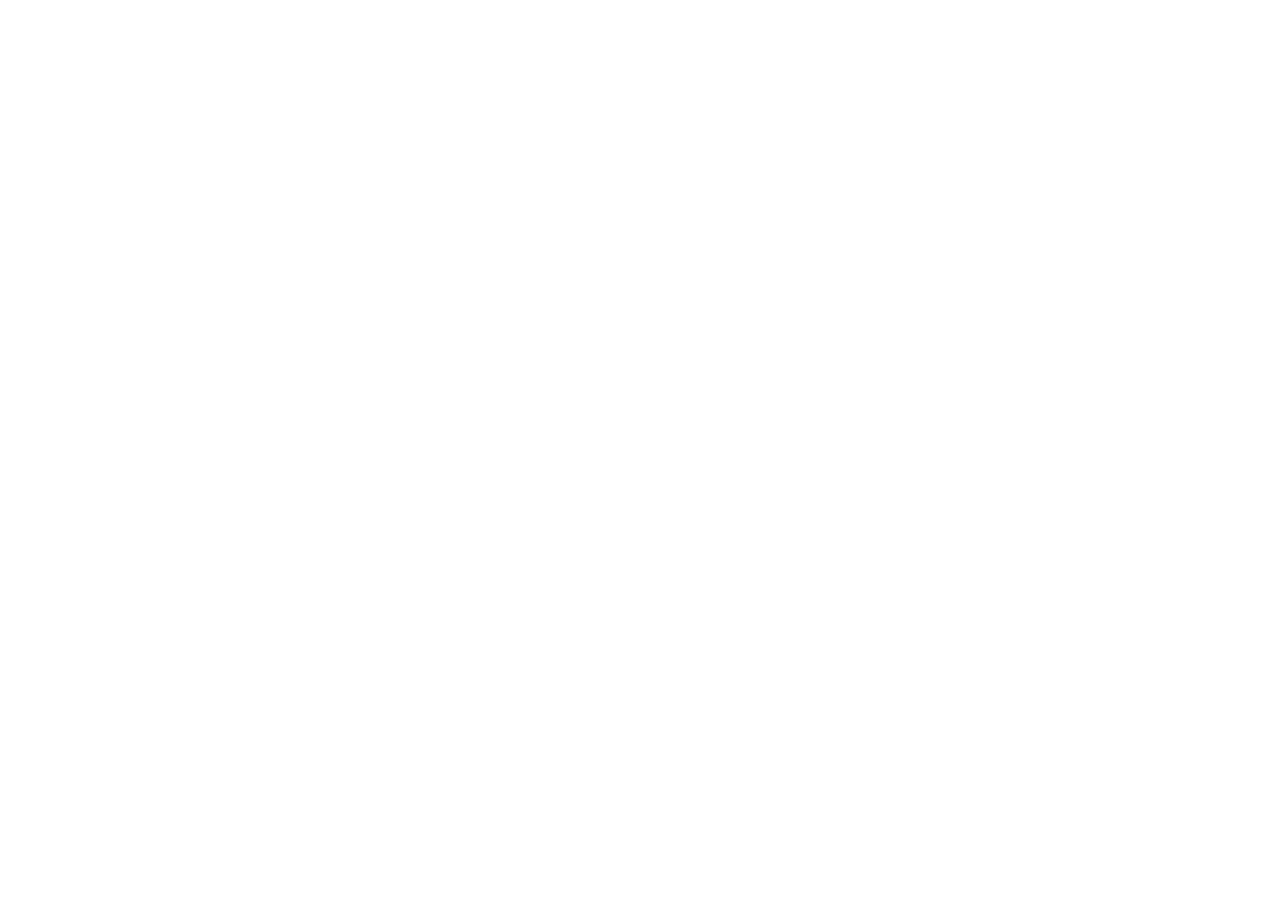
==== pages/detallePokemon.html @ dbbaa373 "primer commit" ====
<!DOCTYPE html>
<html lang="es">
<head>
    <meta charset="UTF-8">
    <meta http-equiv="X-UA-Compatible" content="IE=edge">
    <meta name="viewport" content="width=device-width, initial-scale=1.0">
    <meta name="description" content="Pagina de pokemones">
    <meta name="keywords" content="pokemon, pikachu, charizard">
    <meta name="author" content="Grupo Chariz">
    <link href="https://cdn.jsdelivr.net/npm/bootstrap@5.3.0-alpha1/dist/css/bootstrap.min.css" rel="stylesheet" integrity="sha384-GLhlTQ8iRABdZLl6O3oVMWSktQOp6b7In1Zl3/Jr59b6EGGoI1aFkw7cmDA6j6gD" crossorigin="anonymous">
    <link rel="stylesheet" href="https://cdn.jsdelivr.net/npm/bootstrap-icons@1.10.3/font/bootstrap-icons.css">
    <title>Pokedex</title>
</head>
<body>
    <header></header>
    <main></main>
    <footer></footer>
    <script src="https://cdn.jsdelivr.net/npm/bootstrap@5.3.0-alpha1/dist/js/bootstrap.bundle.min.js" integrity="sha384-w76AqPfDkMBDXo30jS1Sgez6pr3x5MlQ1ZAGC+nuZB+EYdgRZgiwxhTBTkF7CXvN" crossorigin="anonymous"></script>
</body>
</html>
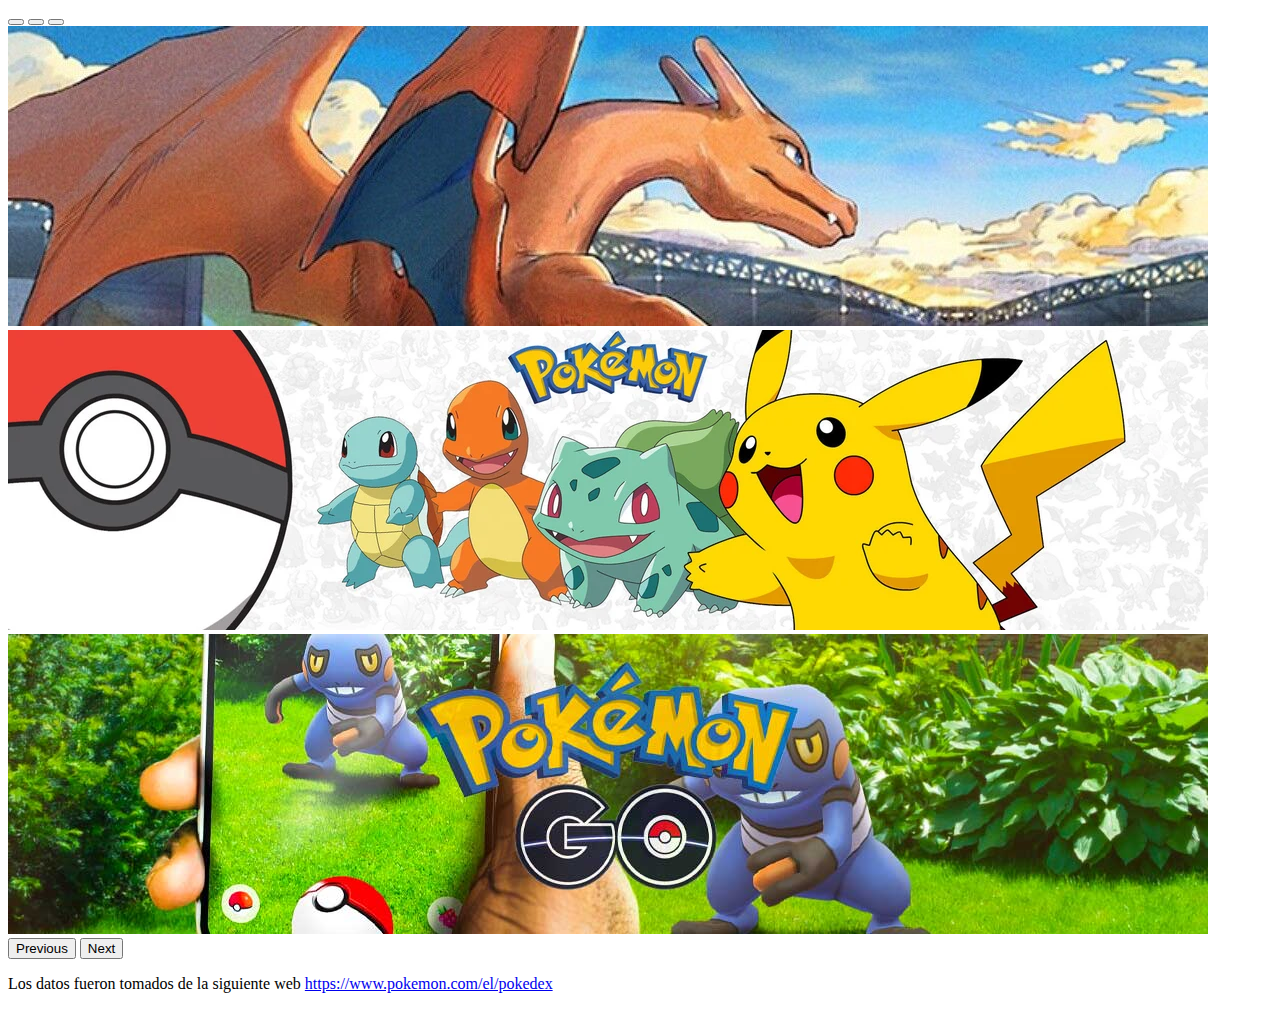
==== commit 51de353d: "Se agrega carrusel y pagina de donde se sacan los datos, se guardan resultados optimos" ====
--- a/pages/detallePokemon.html
+++ b/pages/detallePokemon.html
@@ -13,7 +13,41 @@
 </head>
 <body>
     <header></header>
-    <main></main>
+    <main>
+        <section class="container my-5">
+            <article>
+                <div id="carouselIndicators" class="carousel slide">
+                    <div class="carousel-indicators">
+                      <button type="button" data-bs-target="#carouselIndicators" data-bs-slide-to="0" class="active" aria-current="true" aria-label="Slide 1"></button>
+                      <button type="button" data-bs-target="#carouselIndicators" data-bs-slide-to="1" aria-label="Slide 2"></button>
+                      <button type="button" data-bs-target="#carouselIndicators" data-bs-slide-to="2" aria-label="Slide 3"></button>
+                    </div>
+                    <div class="carousel-inner">
+                      <div class="carousel-item active">
+                        <img src="../img/detalle Pokemon/charizard.jpg" class="d-block w-100" alt="...">
+                      </div>
+                      <div class="carousel-item">
+                        <img src="../img/detalle Pokemon/pokemon.png" class="d-block w-100" alt="...">
+                      </div>
+                      <div class="carousel-item">
+                        <img src="../img/detalle Pokemon/pokemongo.jpg" class="d-block w-100" alt="...">
+                      </div>
+                    </div>
+                    <button class="carousel-control-prev" type="button" data-bs-target="#carouselIndicators" data-bs-slide="prev">
+                      <span class="carousel-control-prev-icon" aria-hidden="true"></span>
+                      <span class="visually-hidden">Previous</span>
+                    </button>
+                    <button class="carousel-control-next" type="button" data-bs-target="#carouselIndicators" data-bs-slide="next">
+                      <span class="carousel-control-next-icon" aria-hidden="true"></span>
+                      <span class="visually-hidden">Next</span>
+                    </button>
+                  </div>
+            </article>
+            <article>
+                <p>Los datos fueron tomados de la siguiente web <a href="https://www.pokemon.com/el/pokedex">https://www.pokemon.com/el/pokedex</a></p>
+            </article>
+        </section>
+    </main>
     <footer></footer>
     <script src="https://cdn.jsdelivr.net/npm/bootstrap@5.3.0-alpha1/dist/js/bootstrap.bundle.min.js" integrity="sha384-w76AqPfDkMBDXo30jS1Sgez6pr3x5MlQ1ZAGC+nuZB+EYdgRZgiwxhTBTkF7CXvN" crossorigin="anonymous"></script>
 </body>
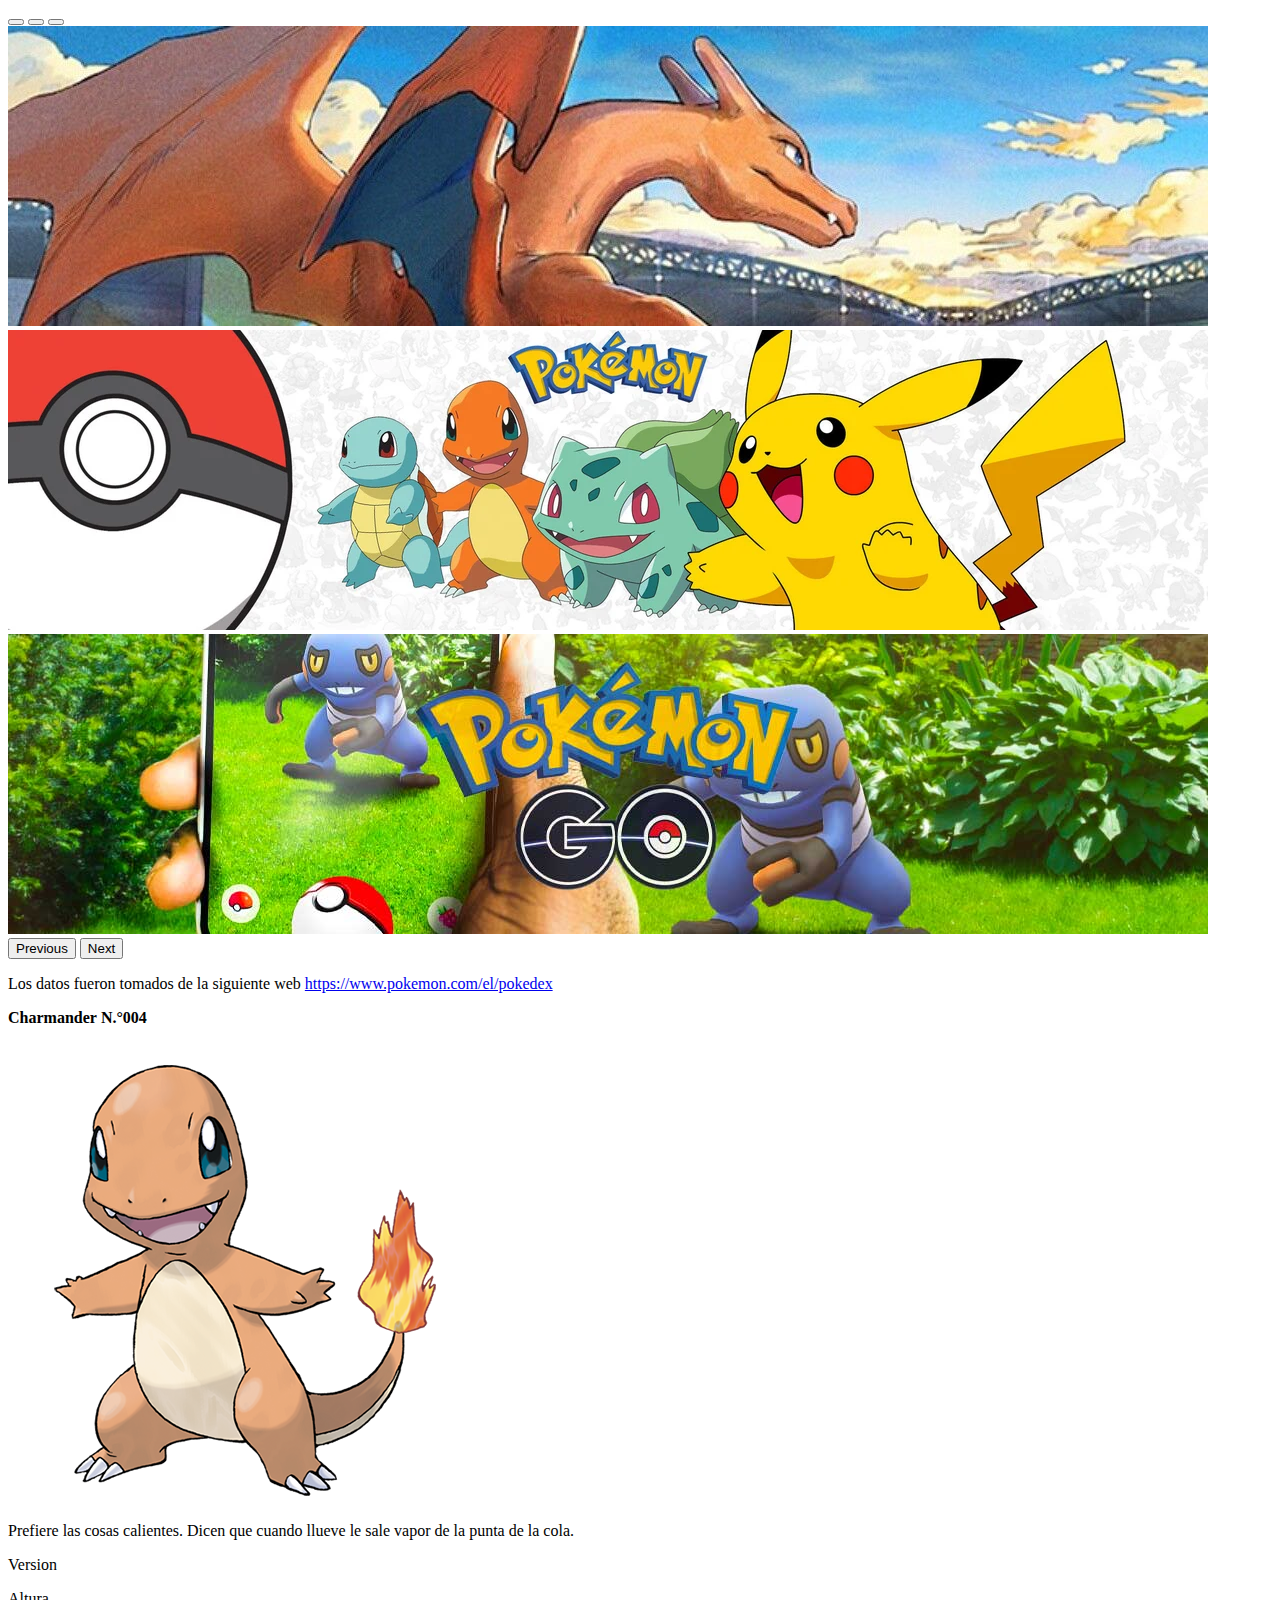
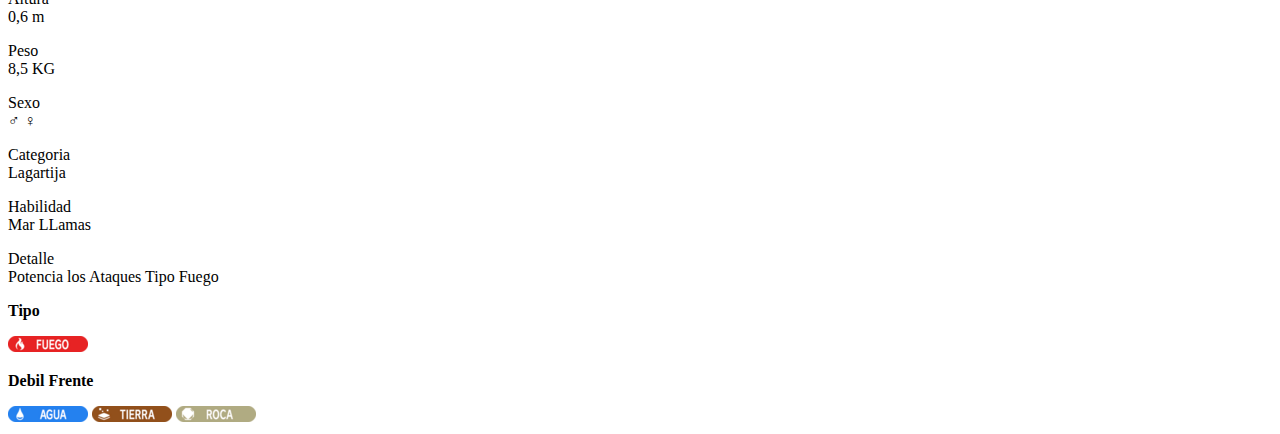
==== commit 3cb87b2a: "Se realiza pagina de detalles con detalles individual del pokemon, se verifica modelo responsive cor" ====
--- a/pages/detallePokemon.html
+++ b/pages/detallePokemon.html
@@ -47,6 +47,39 @@
                 <p>Los datos fueron tomados de la siguiente web <a href="https://www.pokemon.com/el/pokedex">https://www.pokemon.com/el/pokedex</a></p>
             </article>
         </section>
+        <section class="container border rounded">
+            <article class="text-center">
+                <p class="fs-2"><b>Charmander</b> <b class="text-secondary">N.°004</b></p>
+            </article>
+            <article class="d-flex flex-wrap pe-lg-5 pe-xl-5 pe-xxl-5">
+                    <img src="../img/detalle Pokemon/004 (1).png" alt="charmander" class="img-fluid col-12 col-sm-12 col-md-12 col-lg-4 col-xl-4 col-xxl-4">
+                    <div class="col-12 col-sm-12 col-md-12 col-lg-8 col-xl-8 col-xxl-8">
+                        <p">Prefiere las cosas calientes. Dicen que cuando llueve le sale vapor de la punta de la cola.</p>
+                        <div class="card text-bg-primary mb-3">
+                            <div class="card-header">Version</div>
+                            <div class="card-body d-flex flex-wrap">
+                              <p class="card-text col-6 col-sm-6 col-md-6 col-lg-6 col-xl-6 col-xxl-6">Altura <br> 0,6 m</p>
+                              <p class="card-text col-6 col-sm-6 col-md-6 col-lg-6 col-xl-6 col-xxl-6">Peso <br> 8,5 KG</p>
+                              <p class="card-text col-6 col-sm-6 col-md-6 col-lg-6 col-xl-6 col-xxl-6">Sexo <br> ♂ ♀</p>
+                              <p class="card-text col-6 col-sm-6 col-md-6 col-lg-6 col-xl-6 col-xxl-6">Categoria <br> Lagartija</p>
+                              <p class="card-text col-6 col-sm-6 col-md-6 col-lg-6 col-xl-6 col-xxl-6">Habilidad <br> Mar LLamas</p>
+                              <p class="card-text col-6 col-sm-6 col-md-6 col-lg-6 col-xl-6 col-xxl-6">Detalle <br> Potencia los Ataques Tipo Fuego</p>
+                            </div>
+                        </div>
+                        <p class="mb-0"><b>Tipo</b></p>
+                        <img src="../img/detalle Pokemon/tipofuego.png" alt="tipofuego" class="mb-3">
+                        <p class="mb-0"><b>Debil Frente</b></p>
+                        <div class="mb-3">
+                            <img src="../img/detalle Pokemon/tipoagua.png" alt="tipoagua">
+                            <img src="../img/detalle Pokemon/tipotierra.png" alt="tipotierra">
+                            <img src="../img/detalle Pokemon/tiporoca.png" alt="tiporoca">
+                        </div>
+                    </div>
+            </article>
+            <article class="border bg-secondary">
+
+            </article>
+        </section>
     </main>
     <footer></footer>
     <script src="https://cdn.jsdelivr.net/npm/bootstrap@5.3.0-alpha1/dist/js/bootstrap.bundle.min.js" integrity="sha384-w76AqPfDkMBDXo30jS1Sgez6pr3x5MlQ1ZAGC+nuZB+EYdgRZgiwxhTBTkF7CXvN" crossorigin="anonymous"></script>
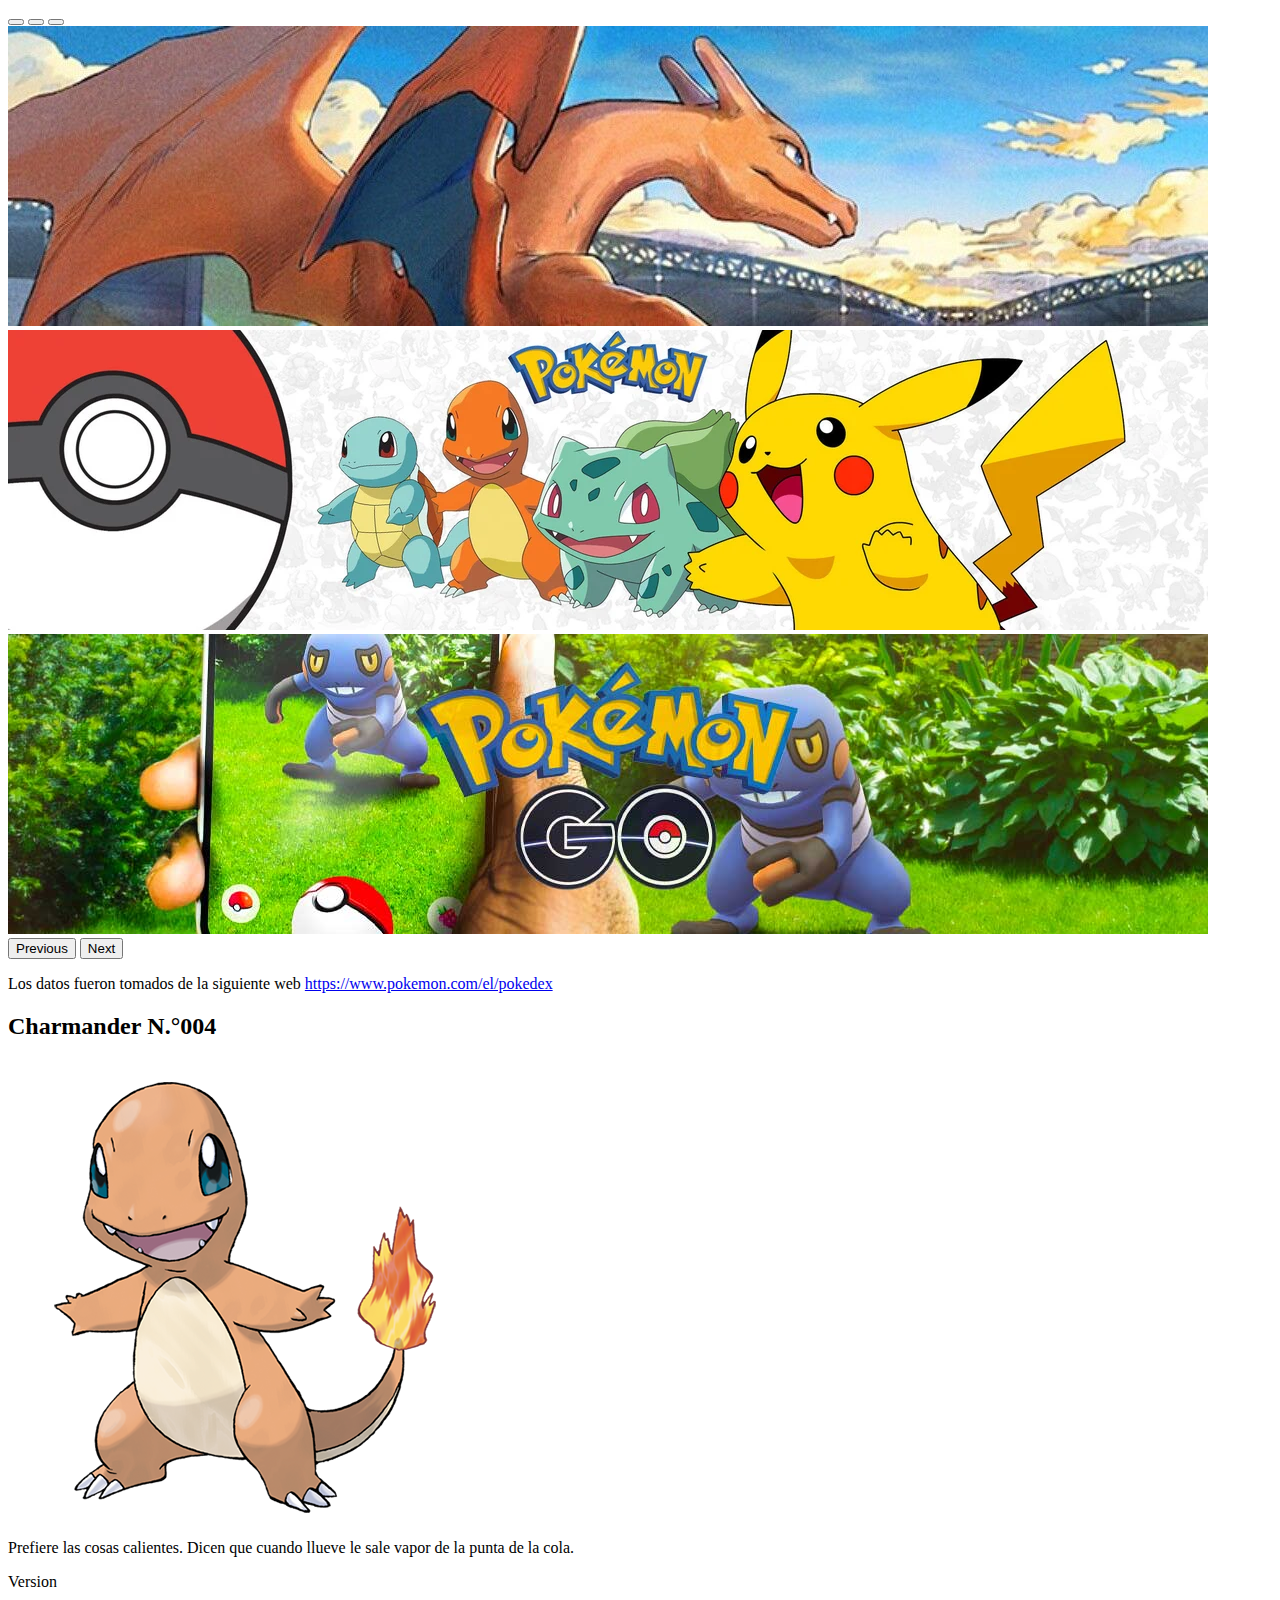
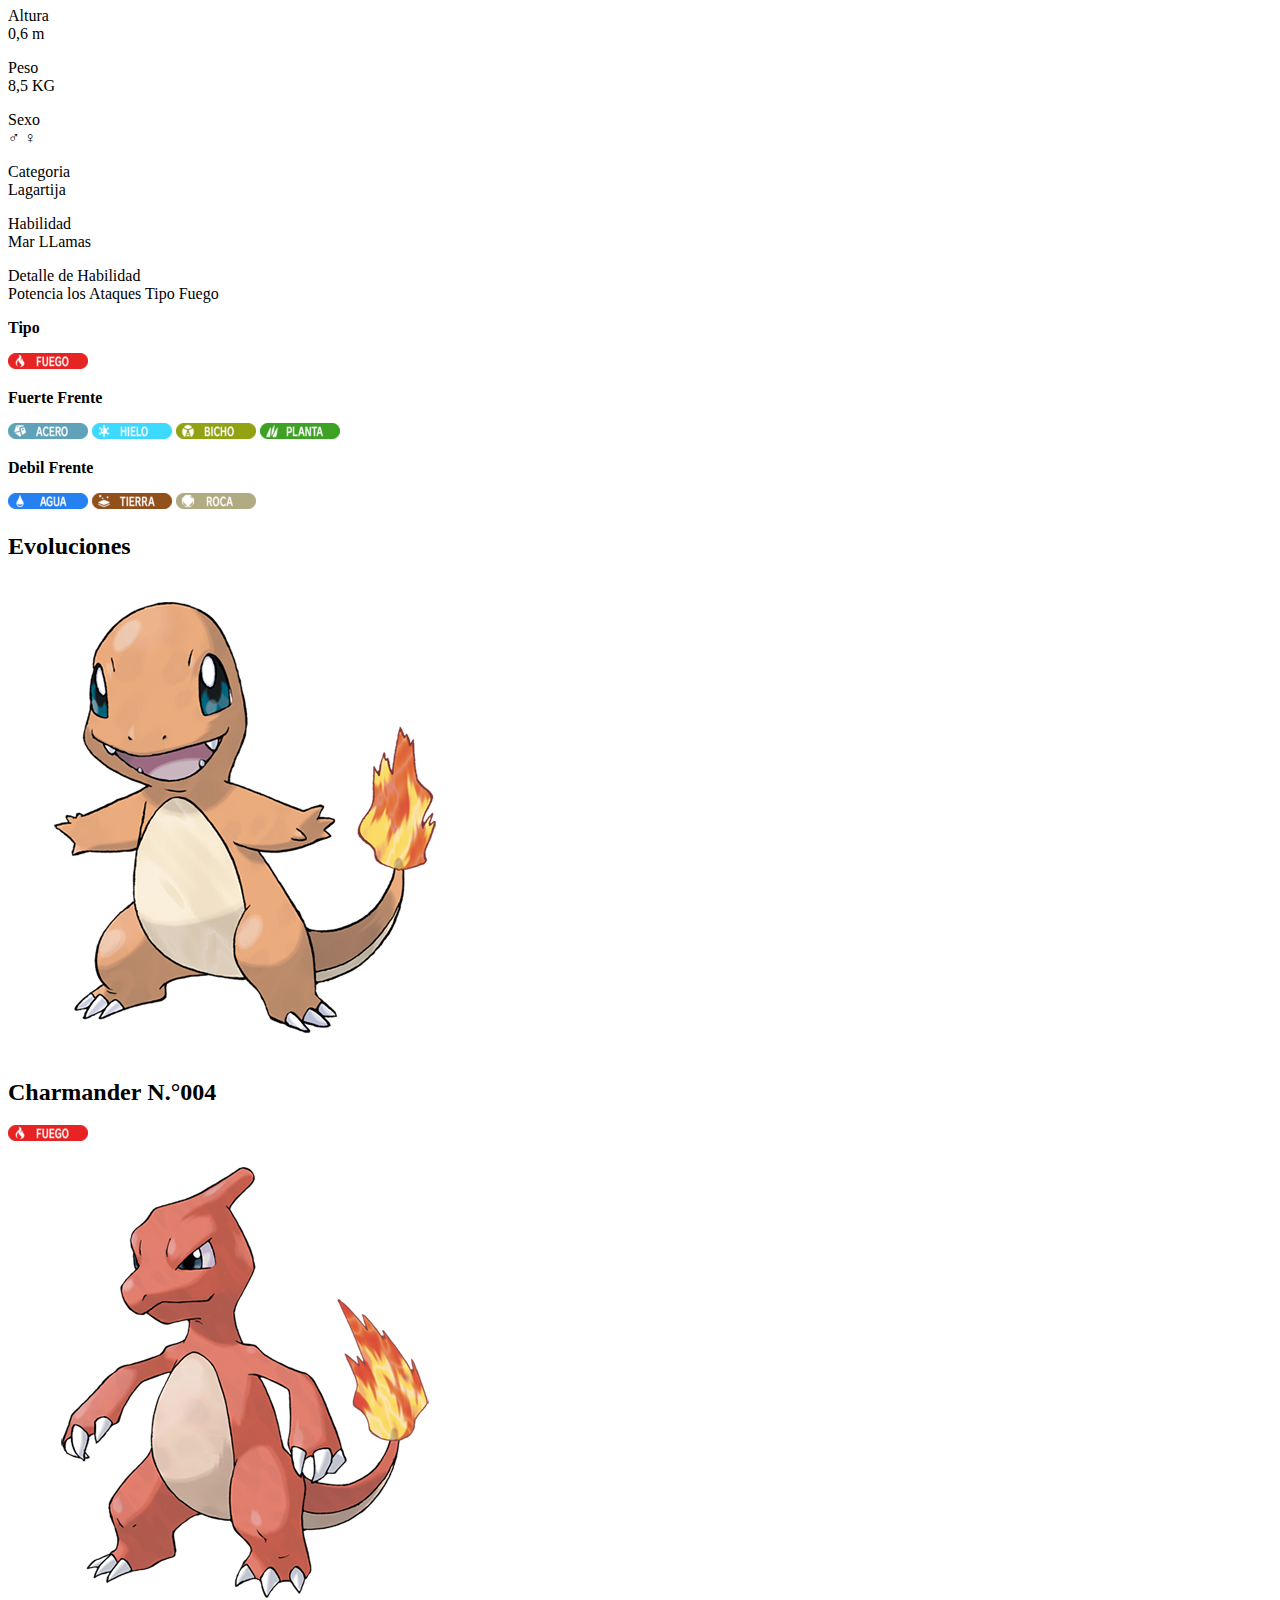
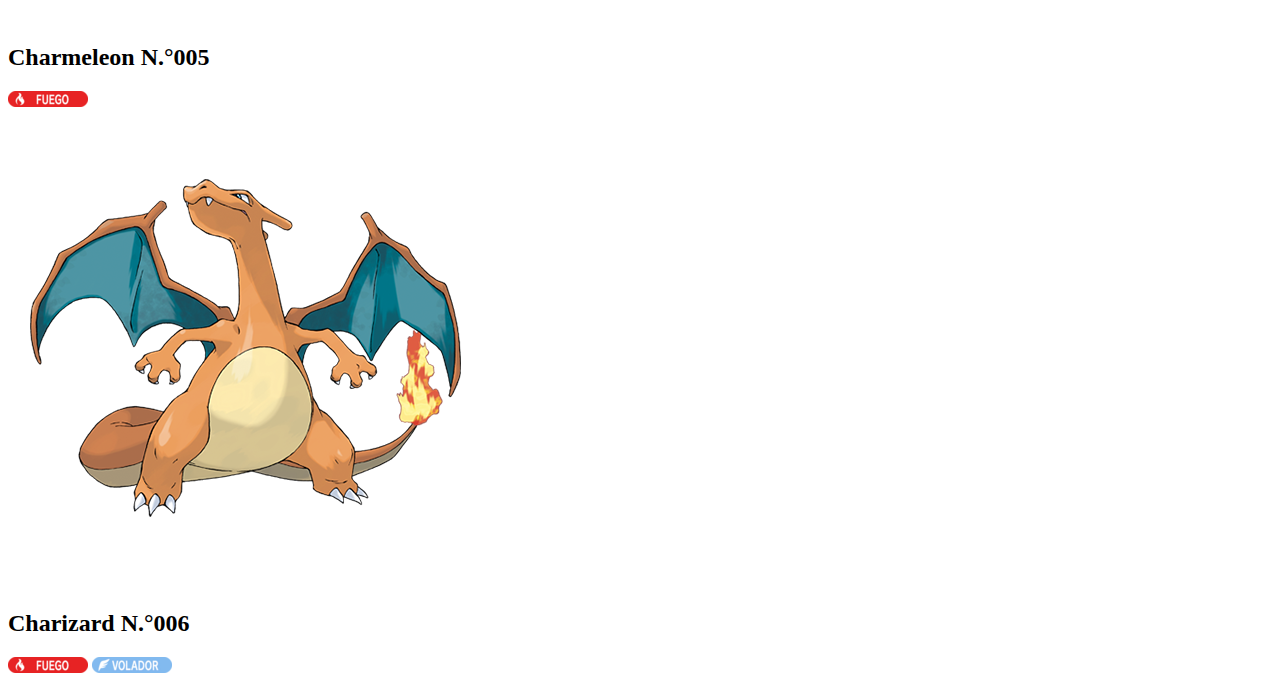
==== commit 2c5a92de: "se agregan imagenes de los tipo de pokemon, se agrega fortalizas de tipo, se agrega evoluciones de p" ====
--- a/pages/detallePokemon.html
+++ b/pages/detallePokemon.html
@@ -13,7 +13,7 @@
 </head>
 <body>
     <header></header>
-    <main>
+    <main class="my-3">
         <section class="container my-5">
             <article>
                 <div id="carouselIndicators" class="carousel slide">
@@ -49,11 +49,11 @@
         </section>
         <section class="container border rounded">
             <article class="text-center">
-                <p class="fs-2"><b>Charmander</b> <b class="text-secondary">N.°004</b></p>
+                <h2 class="fs-2"><b>Charmander</b> <b class="text-secondary">N.°004</b></h2>
             </article>
             <article class="d-flex flex-wrap pe-lg-5 pe-xl-5 pe-xxl-5">
-                    <img src="../img/detalle Pokemon/004 (1).png" alt="charmander" class="img-fluid col-12 col-sm-12 col-md-12 col-lg-4 col-xl-4 col-xxl-4">
-                    <div class="col-12 col-sm-12 col-md-12 col-lg-8 col-xl-8 col-xxl-8">
+                    <img src="../img/detalle Pokemon/004 (1).png" alt="charmander" class="img-fluid col-12 col-sm-12 col-md-12 col-lg-6 col-xl-6 col-xxl-6">
+                    <div class="col-12 col-sm-12 col-md-12 col-lg-6 col-xl-6 col-xxl-6">
                         <p">Prefiere las cosas calientes. Dicen que cuando llueve le sale vapor de la punta de la cola.</p>
                         <div class="card text-bg-primary mb-3">
                             <div class="card-header">Version</div>
@@ -63,11 +63,18 @@
                               <p class="card-text col-6 col-sm-6 col-md-6 col-lg-6 col-xl-6 col-xxl-6">Sexo <br> ♂ ♀</p>
                               <p class="card-text col-6 col-sm-6 col-md-6 col-lg-6 col-xl-6 col-xxl-6">Categoria <br> Lagartija</p>
                               <p class="card-text col-6 col-sm-6 col-md-6 col-lg-6 col-xl-6 col-xxl-6">Habilidad <br> Mar LLamas</p>
-                              <p class="card-text col-6 col-sm-6 col-md-6 col-lg-6 col-xl-6 col-xxl-6">Detalle <br> Potencia los Ataques Tipo Fuego</p>
+                              <p class="card-text col-6 col-sm-6 col-md-6 col-lg-6 col-xl-6 col-xxl-6">Detalle de Habilidad<br> Potencia los Ataques Tipo Fuego</p>
                             </div>
                         </div>
                         <p class="mb-0"><b>Tipo</b></p>
                         <img src="../img/detalle Pokemon/tipofuego.png" alt="tipofuego" class="mb-3">
+                        <p class="mb-0"><b>Fuerte Frente</b></p>
+                        <div class="mb-3">
+                            <img src="../img/detalle Pokemon/tipoacero.png" alt="tipoacerp">
+                            <img src="../img/detalle Pokemon/tipohielo.png" alt="tipohielo">
+                            <img src="../img/detalle Pokemon/tipobicho.png" alt="tipobicho">
+                            <img src="../img/detalle Pokemon/tipoplanta.png" alt="tipoplanta">
+                        </div>
                         <p class="mb-0"><b>Debil Frente</b></p>
                         <div class="mb-3">
                             <img src="../img/detalle Pokemon/tipoagua.png" alt="tipoagua">
@@ -76,8 +83,32 @@
                         </div>
                     </div>
             </article>
-            <article class="border bg-secondary">
-
+            <article class="border border-secondary-subtle rounded bg-body-secondary my-2 text-center text-sm-center text-md-center">
+                <h2 class="m-4">Evoluciones</h2>
+                <div class="d-flex flex-wrap">
+                    <div class="col-12 col-sm-12 col-md-12 col-lg-4 col-xl-4 col-xxl-4">
+                        <a href="./detallePokemon.html"><img src="../img/detalle Pokemon/004 (1).png" alt="charmander" class="img-fluid"></a>
+                        <h2 class="fs-2 ms-4"><b>Charmander</b> <b class="text-secondary">N.°004</b></h2>
+                        <div>
+                            <img src="../img/detalle Pokemon/tipofuego.png" alt="tipofuego" class="ms-4">
+                        </div>
+                    </div>
+                    <div class="col-12 col-sm-12 col-md-12 col-lg-4 col-xl-4 col-xxl-4">
+                        <a href="./error.html"><img src="../img/detalle Pokemon/005.png" alt="charmeleon" class="img-fluid"></a>
+                        <h2 class="fs-2 ms-4"><b>Charmeleon</b> <b class="text-secondary">N.°005</b></h2>
+                        <div>
+                            <img src="../img/detalle Pokemon/tipofuego.png" alt="tipofuego" class="ms-4">
+                        </div>
+                    </div>
+                    <div class="col-12 col-sm-12 col-md-12 col-lg-4 col-xl-4 col-xxl-4">
+                        <a href="./error.html"><img src="../img/detalle Pokemon/006.png" alt="charizard" class="img-fluid"></a>
+                        <h2 class="fs-2 ms-4"><b>Charizard</b> <b class="text-secondary">N.°006</b></h2>
+                        <div class="mb-4">
+                            <img src="../img/detalle Pokemon/tipofuego.png" alt="tipofuego" class="ms-4">
+                            <img src="../img/detalle Pokemon/tipovolador.png" alt="tipovolador">
+                        </div>
+                    </div>
+                </div>
             </article>
         </section>
     </main>
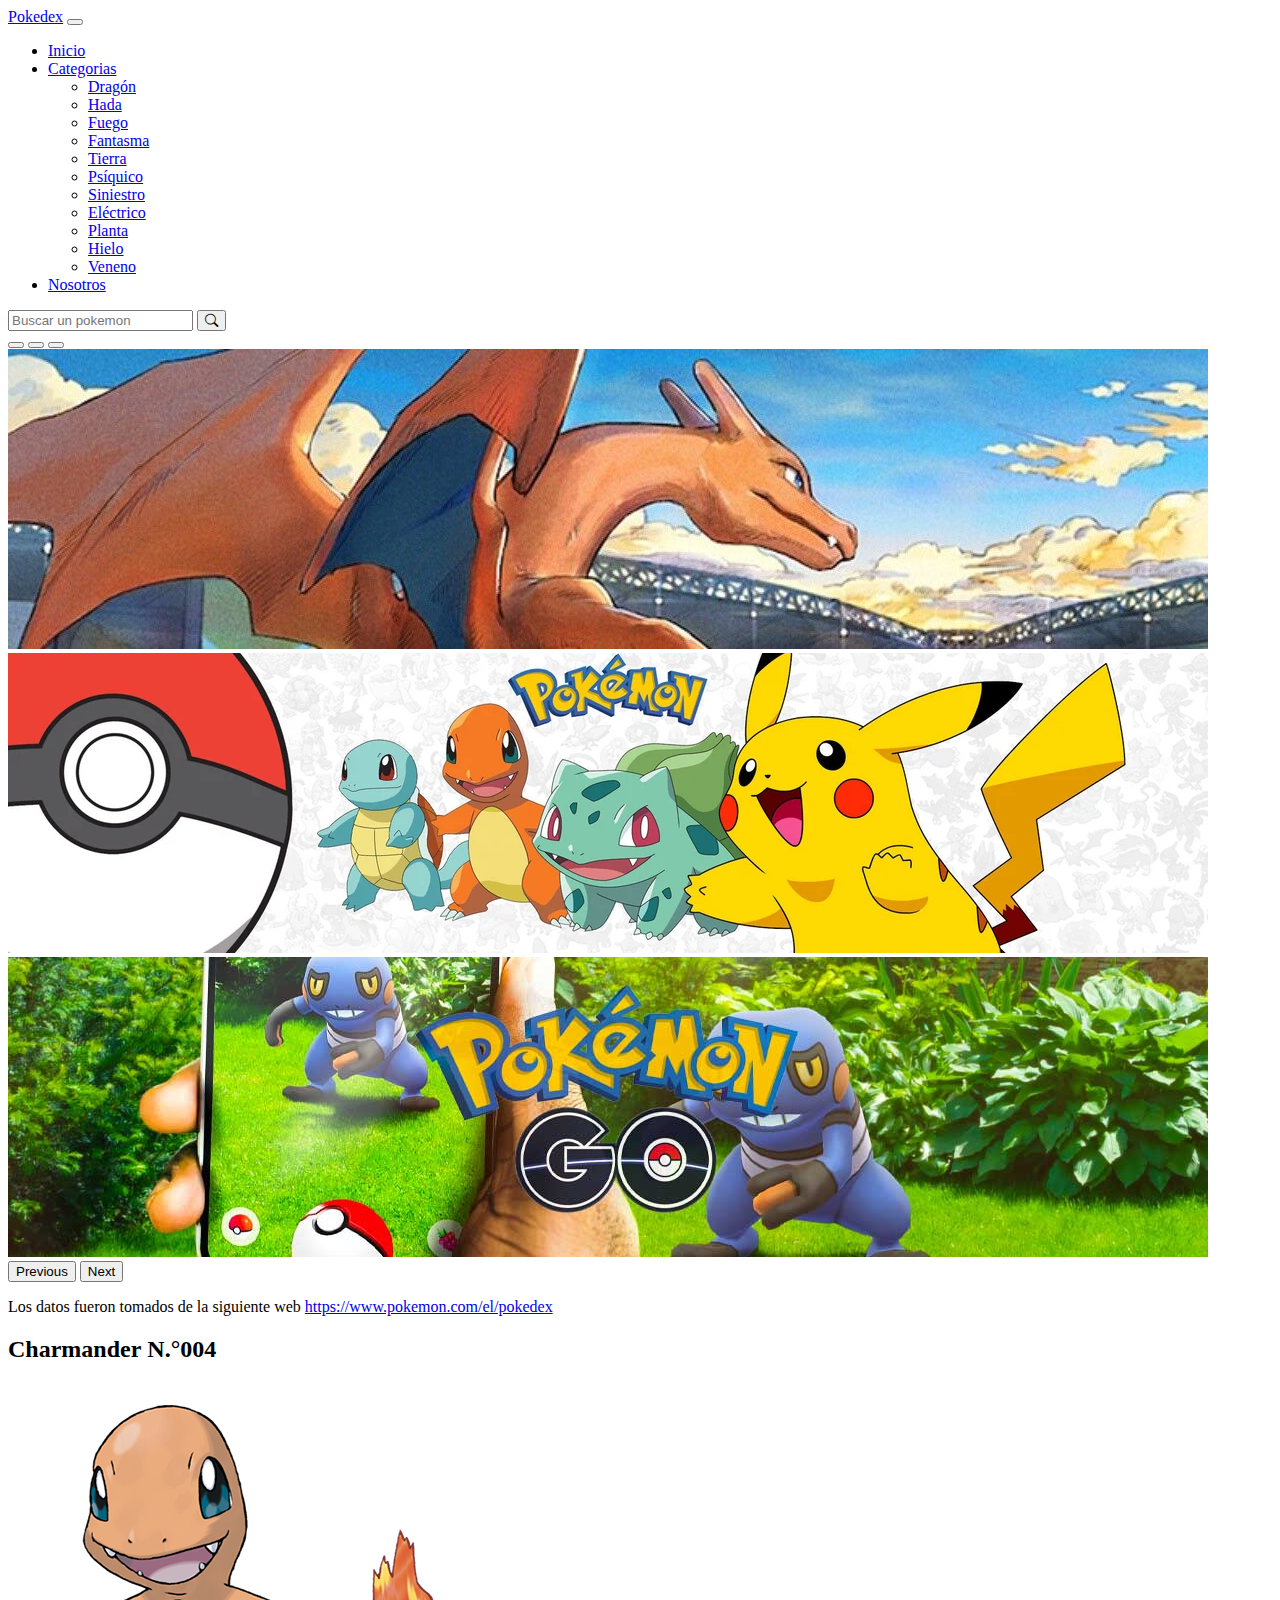
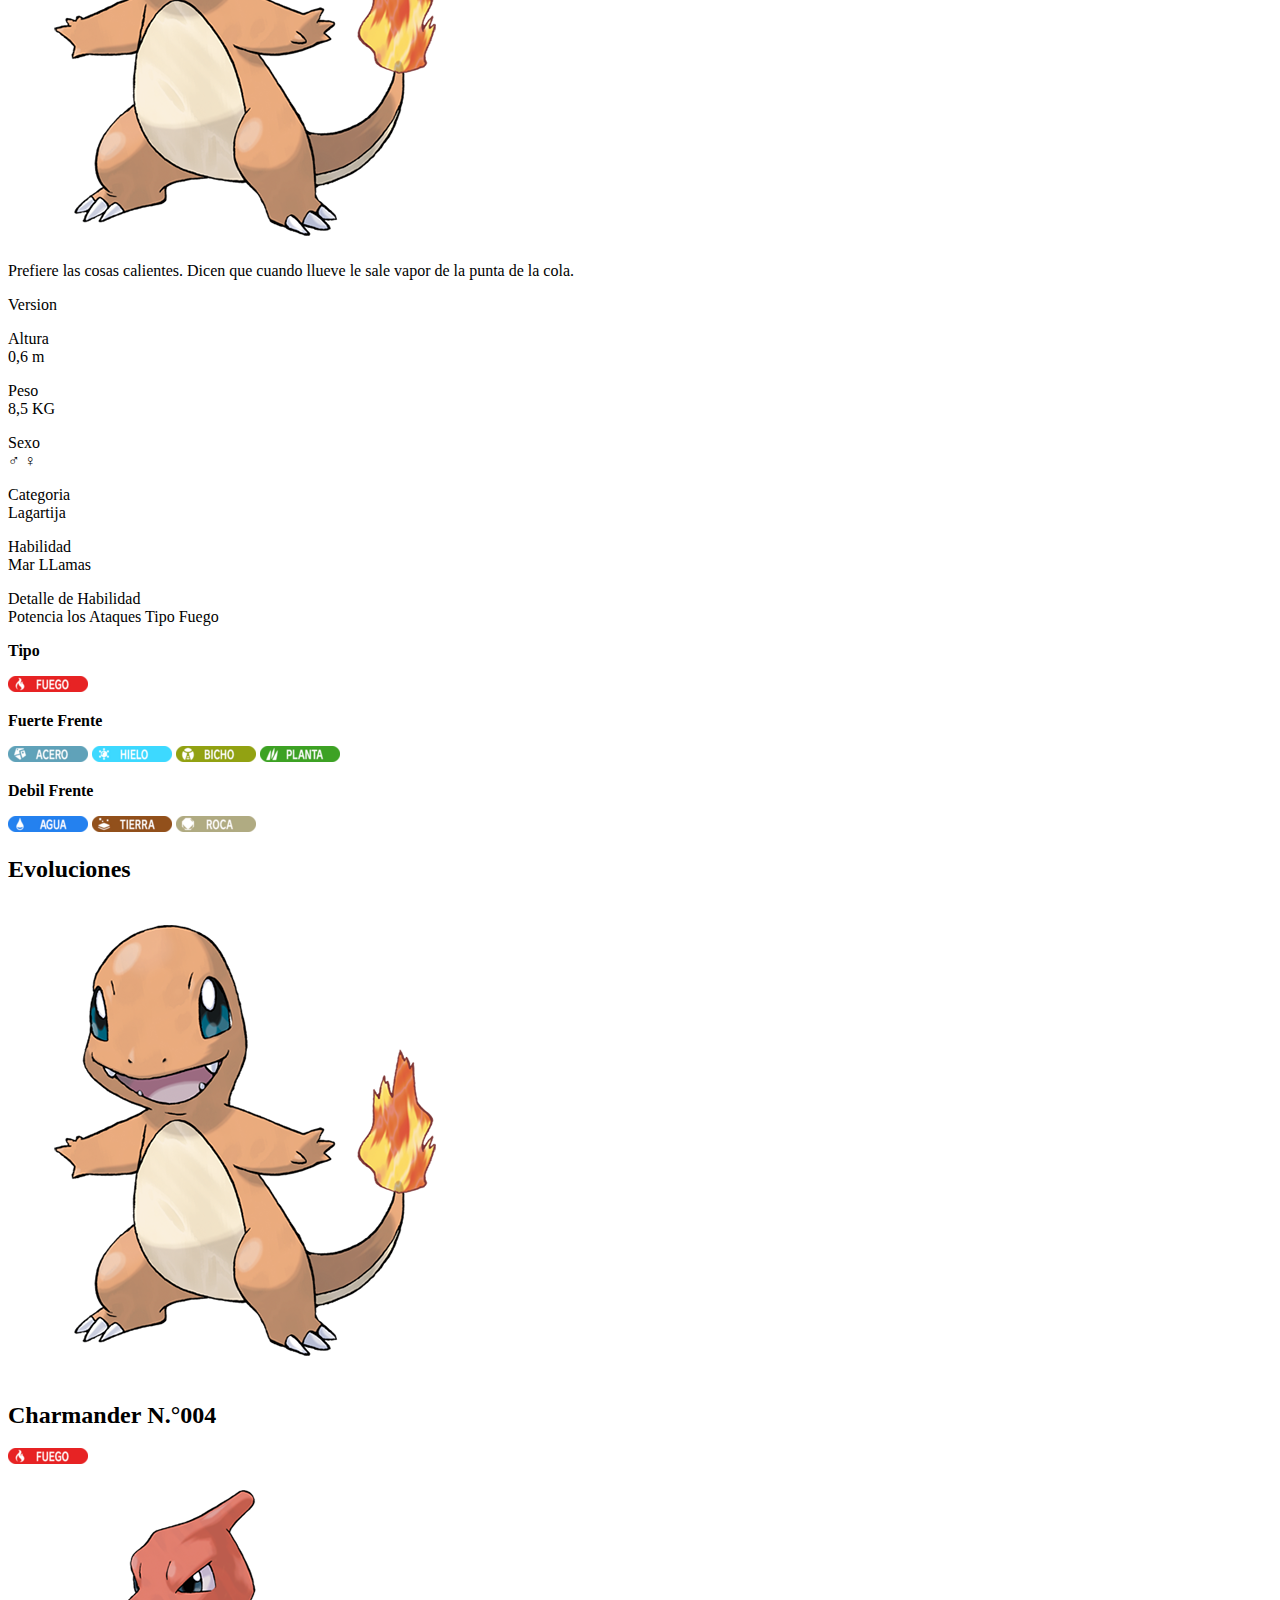
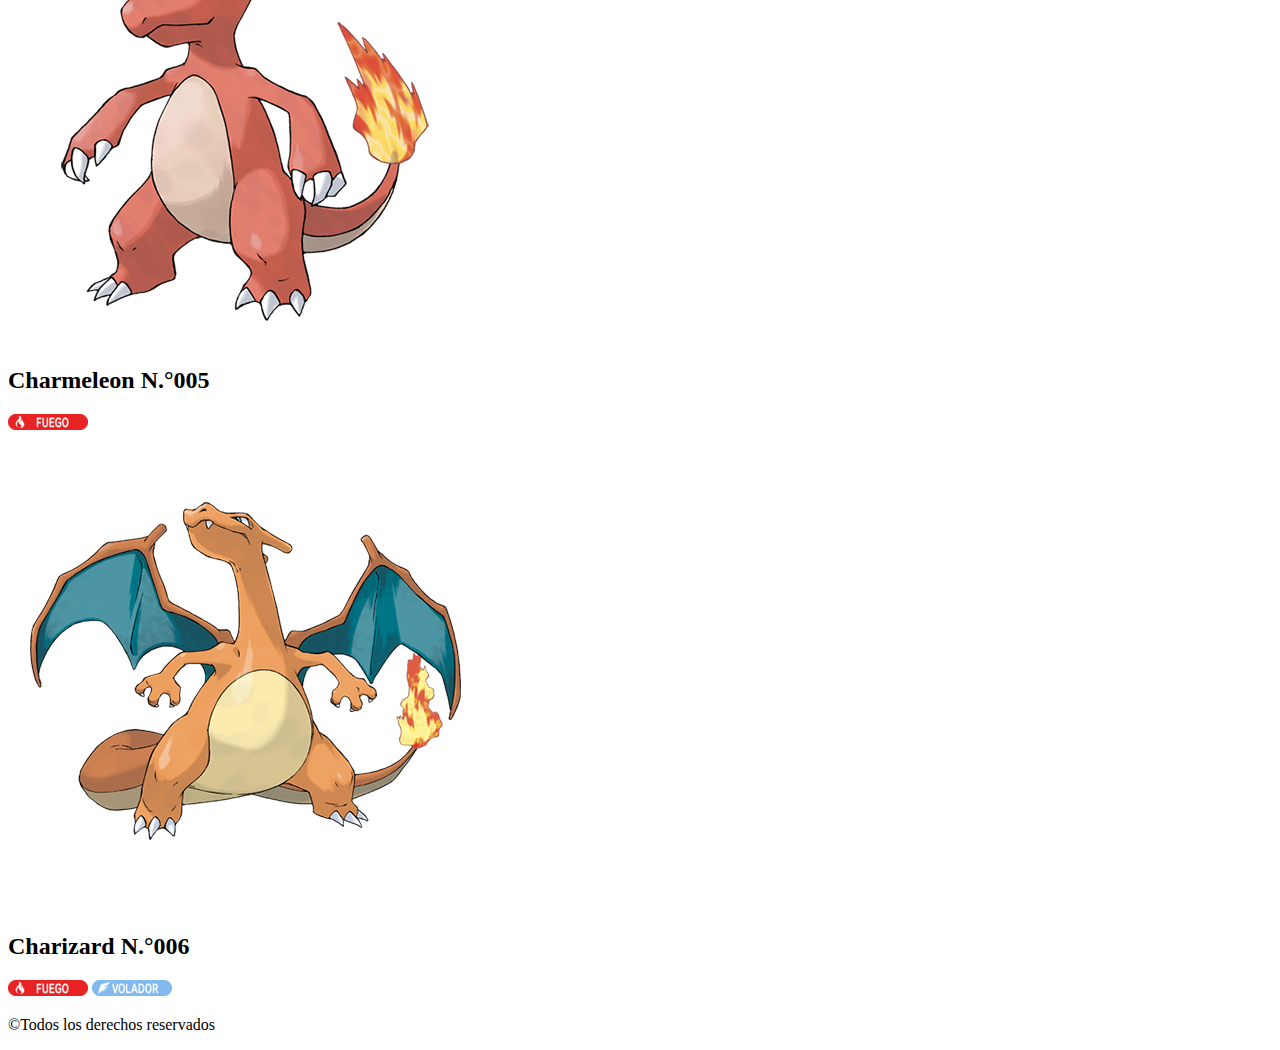
==== commit add2f092: "se agrega navbar y footer para completar la pagina, se corrobora funcionamiento responsive y control" ====
--- a/pages/detallePokemon.html
+++ b/pages/detallePokemon.html
@@ -12,36 +12,105 @@
     <title>Pokedex</title>
 </head>
 <body>
-    <header></header>
-    <main class="my-3">
-        <section class="container my-5">
-            <article>
-                <div id="carouselIndicators" class="carousel slide">
+    <header>
+        <nav class="navbar navbar-expand-lg bg-danger">
+            <div class="container">
+                <a class="navbar-brand text-light" href="#">Pokedex</a>
+                <button class="navbar-toggler" type="button" data-bs-toggle="collapse"
+                    data-bs-target="#navbarSupportedContent" aria-controls="navbarSupportedContent"
+                    aria-expanded="false" aria-label="Toggle navigation">
+                    <span class="navbar-toggler-icon"></span>
+                </button>
+                <div class="collapse navbar-collapse" id="navbarSupportedContent">
+                    <ul class="navbar-nav me-auto mb-2 mb-lg-0">
+                        <li class="nav-item">
+                            <a class="nav-link text-white-50" href="../index.html">Inicio</a>
+                        </li>
+                        <li class="nav-item dropdown">
+                            <a class="nav-link dropdown-toggle text-white-50" href="#" role="button"
+                                data-bs-toggle="dropdown" aria-expanded="false">
+                                Categorias
+                            </a>
+                            <ul class="dropdown-menu">
+                                <li>
+                                    <a class="dropdown-item" href="./error.html">Dragón</a>
+                                </li>
+                                <li>
+                                    <a class="dropdown-item" href="./error.html">Hada</a>
+                                </li>
+                                <li>
+                                    <a class="dropdown-item" href="./error.html">Fuego</a>
+                                </li>
+                                <li>
+                                    <a class="dropdown-item" href="./error.html">Fantasma</a>
+                                </li>
+                                <li>
+                                    <a class="dropdown-item" href="./error.html">Tierra</a>
+                                </li>
+                                <li>
+                                    <a class="dropdown-item" href="./error.html">Psíquico</a>
+                                </li>
+                                <li>
+                                    <a class="dropdown-item" href="./error.html">Siniestro</a>
+                                </li>
+                                <li>
+                                    <a class="dropdown-item" href="./error.html">Eléctrico</a>
+                                </li>
+                                <li>
+                                    <a class="dropdown-item" href="./error.html">Planta</a>
+                                </li>
+                                <li>
+                                    <a class="dropdown-item" href="./error.html">Hielo</a>
+                                </li>
+                                <li>
+                                    <a class="dropdown-item" href="./error.html">Veneno</a>
+                                </li>
+                            </ul>
+                        </li>
+                        <li class="nav-item">
+                            <a class="nav-link text-white-50" href="./nosotros.html">Nosotros</a>
+                        </li>
+                    </ul>
+                    <form class="d-flex" role="search">
+                        <input class="form-control me-2" type="search" placeholder="Buscar un pokemon"
+                            aria-label="Search" />
+                        <button class="btn btn-outline-light" type="submit">
+                            <i class="bi bi-search"></i>
+                        </button>
+                    </form>
+                </div>
+            </div>
+        </nav>
+    </header>
+    <main class="mt-4 mb-4">
+        <section class="container mb-3">
+            <article class="w-100">
+                <div id="carouselAutoplayingCaption" class="carousel slide" data-bs-ride="carousel">
                     <div class="carousel-indicators">
-                      <button type="button" data-bs-target="#carouselIndicators" data-bs-slide-to="0" class="active" aria-current="true" aria-label="Slide 1"></button>
-                      <button type="button" data-bs-target="#carouselIndicators" data-bs-slide-to="1" aria-label="Slide 2"></button>
-                      <button type="button" data-bs-target="#carouselIndicators" data-bs-slide-to="2" aria-label="Slide 3"></button>
+                        <button type="button" data-bs-target="#carouselAutoplayingCaption" data-bs-slide-to="0" class="active" aria-current="true" aria-label="Slide 1"></button>
+                        <button type="button" data-bs-target="#carouselAutoplayingCaption" data-bs-slide-to="1" aria-label="Slide 2"></button>
+                        <button type="button" data-bs-target="#carouselAutoplayingCaption" data-bs-slide-to="2" aria-label="Slide 3"></button>
                     </div>
                     <div class="carousel-inner">
                       <div class="carousel-item active">
-                        <img src="../img/detalle Pokemon/charizard.jpg" class="d-block w-100" alt="...">
+                        <img src="../img/carrusel/charizard.jpg" class="d-block w-100" alt="charizard">
                       </div>
                       <div class="carousel-item">
-                        <img src="../img/detalle Pokemon/pokemon.png" class="d-block w-100" alt="...">
+                        <img src="../img/carrusel/pokemon.png" class="d-block w-100" alt="pokemon">
                       </div>
                       <div class="carousel-item">
-                        <img src="../img/detalle Pokemon/pokemongo.jpg" class="d-block w-100" alt="...">
+                        <img src="../img/carrusel/pokemongo.jpg" class="d-block w-100" alt="pokemongo">
                       </div>
                     </div>
-                    <button class="carousel-control-prev" type="button" data-bs-target="#carouselIndicators" data-bs-slide="prev">
+                    <button class="carousel-control-prev" type="button" data-bs-target="#carouselAutoplayingCaption" data-bs-slide="prev">
                       <span class="carousel-control-prev-icon" aria-hidden="true"></span>
                       <span class="visually-hidden">Previous</span>
                     </button>
-                    <button class="carousel-control-next" type="button" data-bs-target="#carouselIndicators" data-bs-slide="next">
+                    <button class="carousel-control-next" type="button" data-bs-target="#carouselAutoplayingCaption" data-bs-slide="next">
                       <span class="carousel-control-next-icon" aria-hidden="true"></span>
                       <span class="visually-hidden">Next</span>
                     </button>
-                  </div>
+                </div>
             </article>
             <article>
                 <p>Los datos fueron tomados de la siguiente web <a href="https://www.pokemon.com/el/pokedex">https://www.pokemon.com/el/pokedex</a></p>
@@ -52,7 +121,7 @@
                 <h2 class="fs-2"><b>Charmander</b> <b class="text-secondary">N.°004</b></h2>
             </article>
             <article class="d-flex flex-wrap pe-lg-5 pe-xl-5 pe-xxl-5">
-                    <img src="../img/detalle Pokemon/004 (1).png" alt="charmander" class="img-fluid col-12 col-sm-12 col-md-12 col-lg-6 col-xl-6 col-xxl-6">
+                    <img src="../img/detallePokemon/004.png" alt="charmander" class="img-fluid col-12 col-sm-12 col-md-12 col-lg-6 col-xl-6 col-xxl-6">
                     <div class="col-12 col-sm-12 col-md-12 col-lg-6 col-xl-6 col-xxl-6">
                         <p">Prefiere las cosas calientes. Dicen que cuando llueve le sale vapor de la punta de la cola.</p>
                         <div class="card text-bg-primary mb-3">
@@ -67,19 +136,19 @@
                             </div>
                         </div>
                         <p class="mb-0"><b>Tipo</b></p>
-                        <img src="../img/detalle Pokemon/tipofuego.png" alt="tipofuego" class="mb-3">
+                        <img src="../img/tipoPokemon/tipofuego.png" alt="tipofuego" class="mb-3">
                         <p class="mb-0"><b>Fuerte Frente</b></p>
                         <div class="mb-3">
-                            <img src="../img/detalle Pokemon/tipoacero.png" alt="tipoacerp">
-                            <img src="../img/detalle Pokemon/tipohielo.png" alt="tipohielo">
-                            <img src="../img/detalle Pokemon/tipobicho.png" alt="tipobicho">
-                            <img src="../img/detalle Pokemon/tipoplanta.png" alt="tipoplanta">
+                            <img src="../img/tipoPokemon/tipoacero.png" alt="tipoacero">
+                            <img src="../img/tipoPokemon/tipohielo.png" alt="tipohielo">
+                            <img src="../img/tipoPokemon/tipobicho.png" alt="tipobicho">
+                            <img src="../img/tipoPokemon/tipoplanta.png" alt="tipoplanta">
                         </div>
                         <p class="mb-0"><b>Debil Frente</b></p>
                         <div class="mb-3">
-                            <img src="../img/detalle Pokemon/tipoagua.png" alt="tipoagua">
-                            <img src="../img/detalle Pokemon/tipotierra.png" alt="tipotierra">
-                            <img src="../img/detalle Pokemon/tiporoca.png" alt="tiporoca">
+                            <img src="../img/tipoPokemon/tipoagua.png" alt="tipoagua">
+                            <img src="../img/tipoPokemon/tipotierra.png" alt="tipotierra">
+                            <img src="../img/tipoPokemon/tiporoca.png" alt="tiporoca">
                         </div>
                     </div>
             </article>
@@ -87,32 +156,34 @@
                 <h2 class="m-4">Evoluciones</h2>
                 <div class="d-flex flex-wrap">
                     <div class="col-12 col-sm-12 col-md-12 col-lg-4 col-xl-4 col-xxl-4">
-                        <a href="./detallePokemon.html"><img src="../img/detalle Pokemon/004 (1).png" alt="charmander" class="img-fluid"></a>
+                        <a href="./detallePokemon.html"><img src="../img/detallePokemon/004.png" alt="charmander" class="img-fluid"></a>
                         <h2 class="fs-2 ms-4"><b>Charmander</b> <b class="text-secondary">N.°004</b></h2>
                         <div>
-                            <img src="../img/detalle Pokemon/tipofuego.png" alt="tipofuego" class="ms-4">
+                            <img src="../img/tipoPokemon/tipofuego.png" alt="tipofuego" class="ms-4">
                         </div>
                     </div>
                     <div class="col-12 col-sm-12 col-md-12 col-lg-4 col-xl-4 col-xxl-4">
-                        <a href="./error.html"><img src="../img/detalle Pokemon/005.png" alt="charmeleon" class="img-fluid"></a>
+                        <a href="./error.html"><img src="../img/detallePokemon/005.png" alt="charmeleon" class="img-fluid"></a>
                         <h2 class="fs-2 ms-4"><b>Charmeleon</b> <b class="text-secondary">N.°005</b></h2>
                         <div>
-                            <img src="../img/detalle Pokemon/tipofuego.png" alt="tipofuego" class="ms-4">
+                            <img src="../img/tipoPokemon/tipofuego.png" alt="tipofuego" class="ms-4">
                         </div>
                     </div>
                     <div class="col-12 col-sm-12 col-md-12 col-lg-4 col-xl-4 col-xxl-4">
-                        <a href="./error.html"><img src="../img/detalle Pokemon/006.png" alt="charizard" class="img-fluid"></a>
+                        <a href="./error.html"><img src="../img/detallePokemon/006.png" alt="charizard" class="img-fluid"></a>
                         <h2 class="fs-2 ms-4"><b>Charizard</b> <b class="text-secondary">N.°006</b></h2>
                         <div class="mb-4">
-                            <img src="../img/detalle Pokemon/tipofuego.png" alt="tipofuego" class="ms-4">
-                            <img src="../img/detalle Pokemon/tipovolador.png" alt="tipovolador">
+                            <img src="../img/tipoPokemon/tipofuego.png" alt="tipofuego" class="ms-4">
+                            <img src="../img/tipoPokemon/tipovolador.png" alt="tipovolador">
                         </div>
                     </div>
                 </div>
             </article>
         </section>
     </main>
-    <footer></footer>
+    <footer class="container-fluid bg-dark text-light text-center py-4 fs-6">
+        <p>&#169Todos los derechos reservados</p>
+    </footer>
     <script src="https://cdn.jsdelivr.net/npm/bootstrap@5.3.0-alpha1/dist/js/bootstrap.bundle.min.js" integrity="sha384-w76AqPfDkMBDXo30jS1Sgez6pr3x5MlQ1ZAGC+nuZB+EYdgRZgiwxhTBTkF7CXvN" crossorigin="anonymous"></script>
 </body>
 </html>